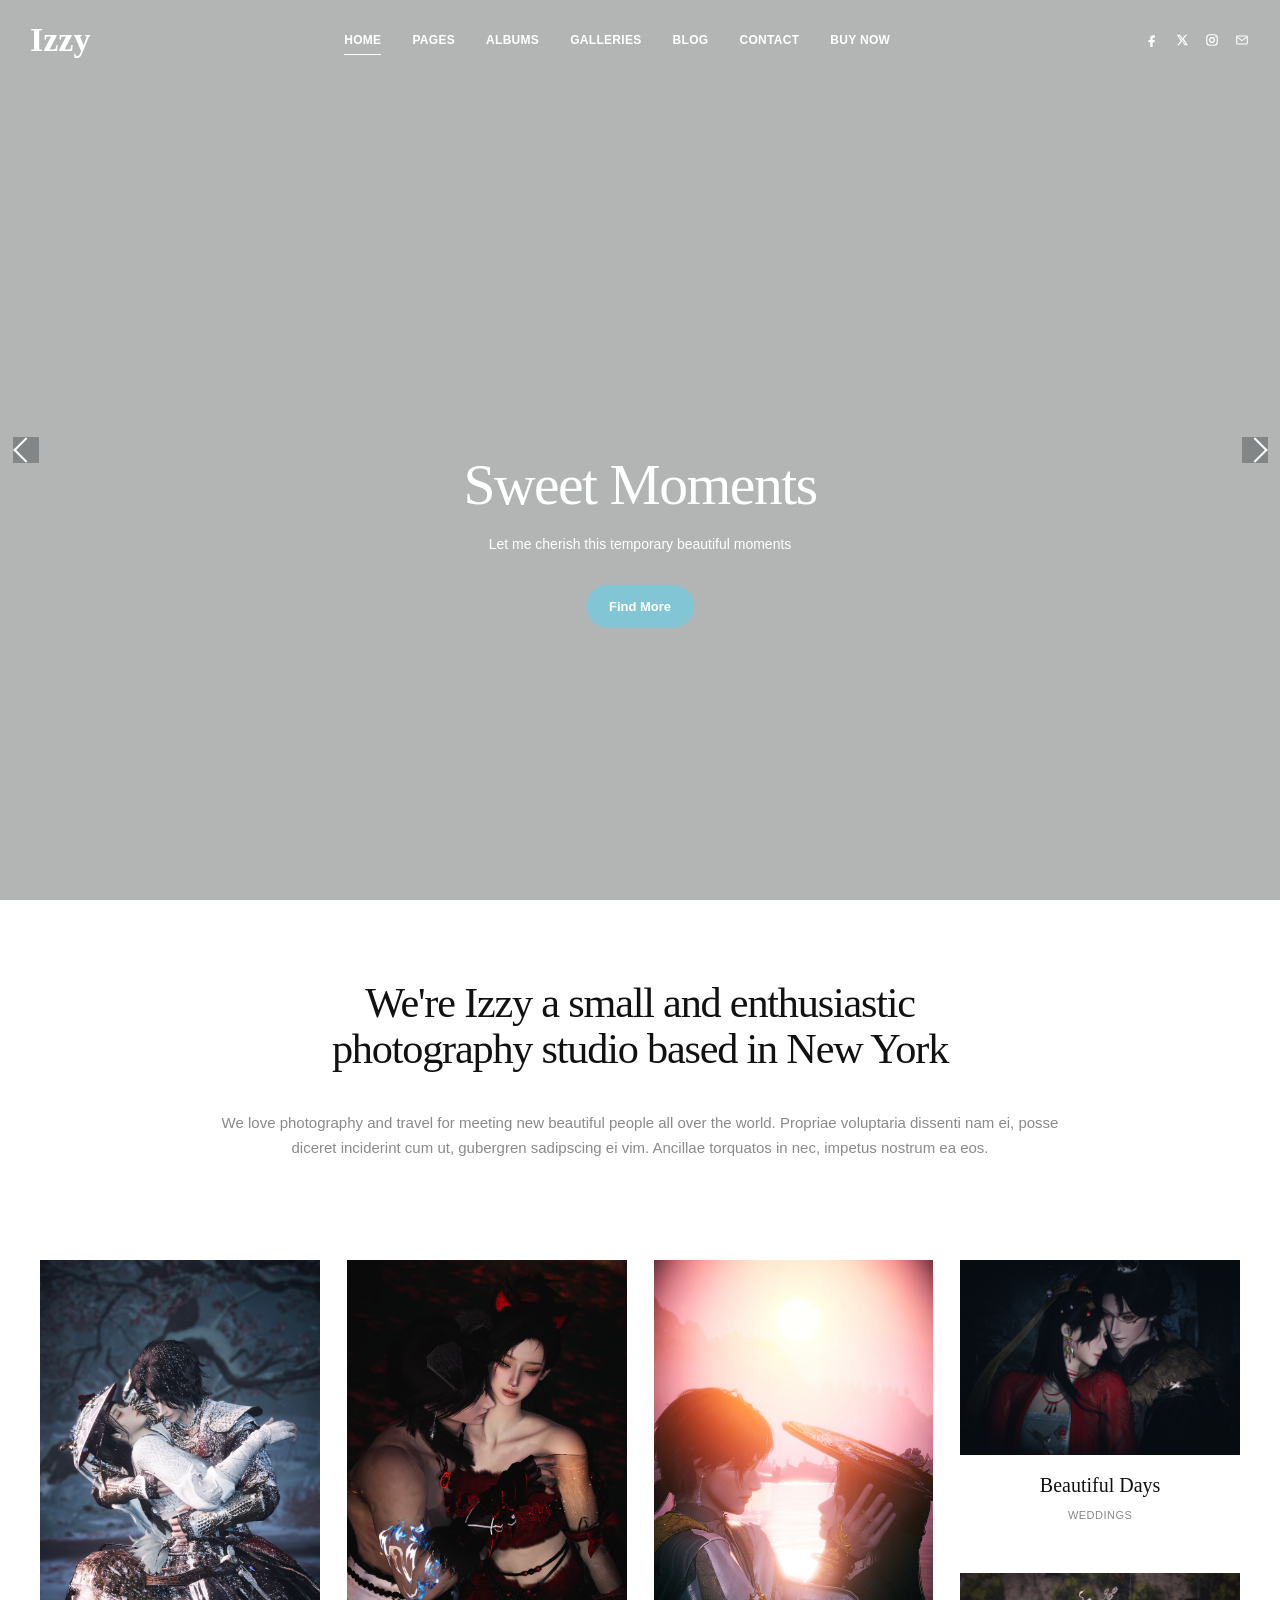
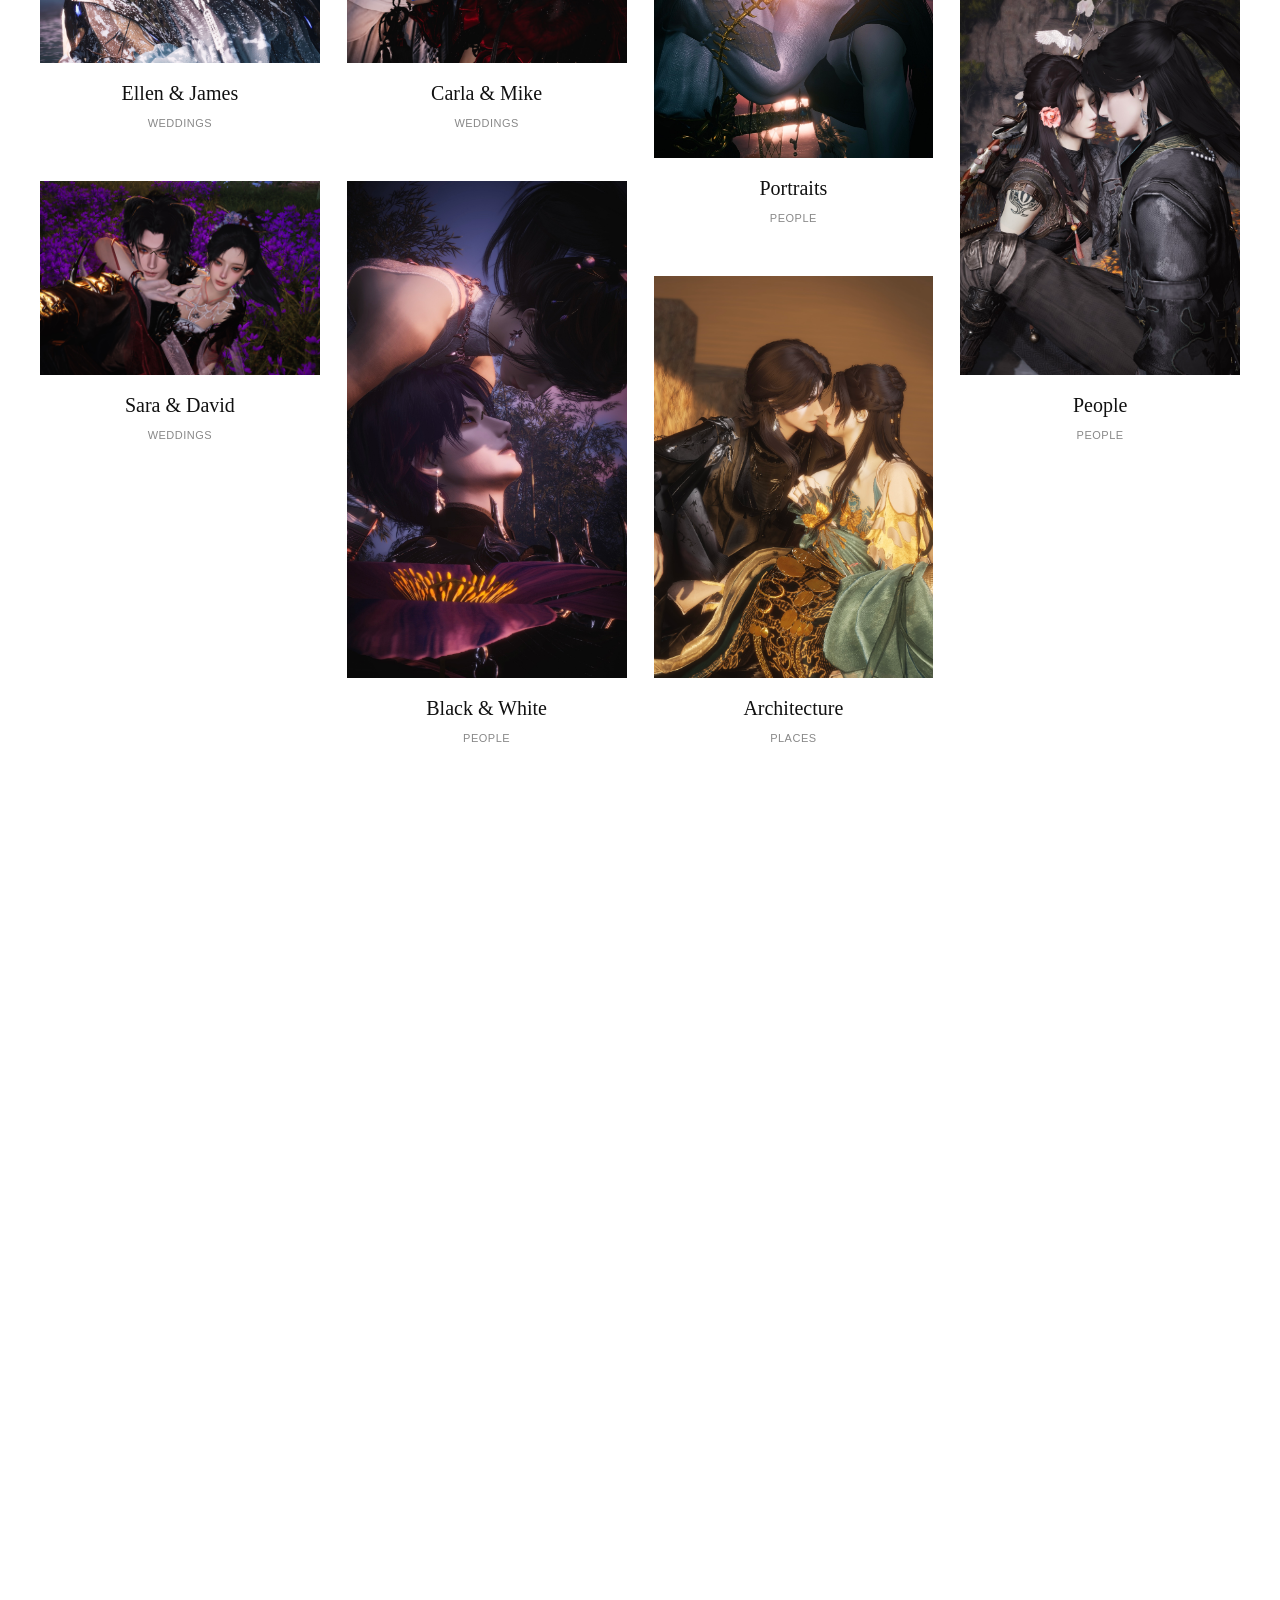
==== index.html @ 3d62634f "20260817_namamajikan tarik data from epp majikan history instead of epp majikan" ====
<!DOCTYPE html>
<html lang="en">
<head>
    <meta charset="UTF-8">

    <meta name="viewport" content="width=device-width, initial-scale=1.0">

    <title>Izzy Photography</title>

    <link rel="stylesheet" href="assets/css/style.css">
</head>

<body>

    <!-- =========================================
         HEADER
    ========================================== -->

    <header class="header" id="site-header">

        <div class="header-inner">

            <!-- Logo -->
            <a href="#" class="logo">
                Izzy
            </a>


            <!-- Mobile menu -->
            <input
                type="checkbox"
                id="menu-toggle"
                class="menu-toggle"
            >

            <label
                for="menu-toggle"
                class="menu-button"
                aria-label="Open menu"
            >
                <span></span>
                <span></span>
                <span></span>
            </label>


            <!-- Navigation -->
            <nav class="navigation">

                <a href="#" class="active">Home</a>
                <a href="#about">Pages</a>
                <a href="#albums">Albums</a>
                <a href="#galleries">Galleries</a>
                <a href="#blog">Blog</a>
                <a href="#contact">Contact</a>
                <a href="#">Buy Now</a>

            </nav>


            <!-- Social icons -->
            <div class="social-links">

                <a href="#" aria-label="Facebook">
                    <svg viewBox="0 0 24 24">
                        <path d="M14 8h3V4h-3c-3.3 0-5 1.7-5 5v3H6v4h3v8h4v-8h3.3l.7-4H13V9c0-.7.3-1 1-1z"/>
                    </svg>
                </a>

                <a href="#" aria-label="X">
                    <svg viewBox="0 0 24 24">
                        <path d="M18.2 3H21l-6.1 7 7.2 11h-5.6l-4.4-6.7L6.3 21H3.5l6.5-7.4L3 3h5.7l4 6.1L18.2 3zm-1 16h1.5L7.1 4.9H5.5L17.2 19z"/>
                    </svg>
                </a>

                <a href="#" aria-label="Instagram">
                    <svg viewBox="0 0 24 24">
                        <rect
                            x="3"
                            y="3"
                            width="18"
                            height="18"
                            rx="5"
                            fill="none"
                            stroke="currentColor"
                            stroke-width="2"
                        />
                        <circle
                            cx="12"
                            cy="12"
                            r="4"
                            fill="none"
                            stroke="currentColor"
                            stroke-width="2"
                        />
                        <circle
                            cx="17.5"
                            cy="6.5"
                            r="1"
                            fill="currentColor"
                        />
                    </svg>
                </a>

                <a href="#" aria-label="Email">
                    <svg viewBox="0 0 24 24">
                        <rect
                            x="3"
                            y="5"
                            width="18"
                            height="14"
                            rx="1"
                            fill="none"
                            stroke="currentColor"
                            stroke-width="1.8"
                        />
                        <path
                            d="M4 7l8 6 8-6"
                            fill="none"
                            stroke="currentColor"
                            stroke-width="1.8"
                        />
                    </svg>
                </a>

            </div>

        </div>

    </header>


    <!-- =========================================
         HERO
    ========================================== -->
<div class="site-background"></div>
    <main>

        <section class="hero">

            <div class="hero-overlay"></div>


            <!-- Hero content -->
            <div class="hero-content">

                <h1>Sweet Moments</h1>

                <p>
                    Let me cherish this temporary beautiful moments
                </p>

                <a href="#about" class="hero-button">
                    Find More
                </a>

            </div>


            <!-- Slider arrows -->
            <a
                href="#"
                class="slider-arrow slider-prev"
                aria-label="Previous slide"
            >
                <span></span>
            </a>

            <a
                href="#"
                class="slider-arrow slider-next"
                aria-label="Next slide"
            >
                <span></span>
            </a>

        </section>


        <!-- =========================================
             SECOND SECTION
        ========================================== -->

        <section class="about-section" id="about">

            <div class="about-intro">

                <h2>
                    We're Izzy a small and enthusiastic
                    <br class="desktop-break">
                    photography studio based in New York
                </h2>

                <p>
                    We love photography and travel for meeting new beautiful
                    people all over the world. Propriae voluptaria dissenti
                    nam ei, posse diceret inciderint cum ut, gubergren
                    sadipscing ei vim. Ancillae torquatos in nec, impetus
                    nostrum ea eos.
                </p>

            </div>


            <!-- =====================================
                 PHOTO GRID
            ====================================== -->

            <div class="photo-grid" id="albums">


                <!-- ITEM 1 -->

                <article class="photo-item">

                    <a href="#">
                        <img
                            src="assets/image/main7.JPG"
                            alt="Ellen and James wedding"
                        >
                    </a>

                    <h3>Ellen &amp; James</h3>

                    <span>WEDDINGS</span>

                </article>


                <!-- ITEM 2 -->

                <article class="photo-item photo-tall">

                    <a href="#">
                        <img
                            src="assets/image/main8.JPG"
                            alt="Sara and David wedding"
                        >
                    </a>

                    <h3>Sara &amp; David</h3>

                    <span>WEDDINGS</span>

                </article>


                <!-- ITEM 3 -->

                <article class="photo-item">

                    <a href="#">
                        <img
                            src= "assets/image/main4.PNG"
                            alt="Carla and Mike wedding"
                        >
                    </a>

                    <h3>Carla &amp; Mike</h3>

                    <span>WEDDINGS</span>

                </article>


                <!-- ITEM 4 -->

                <article class="photo-item">

                    <a href="#">
                        <img
                            src="assets/image/main1.PNG"
                            alt="Black and white portrait"
                        >
                    </a>

                    <h3>Black &amp; White</h3>

                    <span>PEOPLE</span>

                </article>


                <!-- ITEM 5 -->

                <article class="photo-item">

                    <a href="#">
                        <img
                            src="assets/image/main2.PNG"
                            alt="Portrait photography"
                        >
                    </a>

                    <h3>Portraits</h3>

                    <span>PEOPLE</span>

                </article>


                <!-- ITEM 6 -->

                <article class="photo-item photo-tall">

                    <a href="#">
                        <img
                            src="assets/image/main3.PNG"
                            alt="Architecture photography"
                        >
                    </a>

                    <h3>Architecture</h3>

                    <span>PLACES</span>

                </article>


                <!-- ITEM 7 -->

                <article class="photo-item">

                    <a href="#">
                        <img
                            src="assets/image/main6.JPG"
                            alt="Wedding photography"
                        >
                    </a>

                    <h3>Beautiful Days</h3>

                    <span>WEDDINGS</span>

                </article>


                <!-- ITEM 8 -->

                <article class="photo-item">

                    <a href="#">
                        <img
                            src="assets/image/main5.PNG"
                            alt="Portrait photography"
                        >
                    </a>

                    <h3>People</h3>

                    <span>PEOPLE</span>

                </article>

            </div>

        </section>

        <!-- =====================================================
     QUOTE / PARALLAX SECTION
===================================================== -->

<section class="quote-section">

    <div class="quote-content">

        <blockquote>
            "The creativity and talent of the Gleam team was amazing.
            Pro in hinc exerci gloriatur, ius ut agam consectetuer,
            quo te euismod corrumpit."
        </blockquote>

        <p class="quote-author">
            ANNA JONES - BRIDE
        </p>

    </div>

</section>

        <!-- Additional sections can be added later -->

        <section id="galleries" class="dummy-section">
        </section>

        <section id="blog" class="dummy-section">
        </section>

        <section id="contact" class="dummy-section">
        </section>

    </main>


    <!-- =========================================
         JAVASCRIPT
    ========================================== -->

    <script>

        const header = document.getElementById("site-header");

        function updateHeader() {

            if (window.scrollY > 80) {
                header.classList.add("scrolled");
            } else {
                header.classList.remove("scrolled");
            }

        }

        window.addEventListener("scroll", updateHeader);

        updateHeader();

    </script>

</body>
</html>
---- assets/css/style.css ----
/* =========================================================
   RESET
========================================================= */

* {
    margin: 0;
    padding: 0;
    box-sizing: border-box;
}

html {
    scroll-behavior: smooth;
}

body {
    width: 100%;
    min-height: 100%;
    overflow-x: hidden;

    background: #ffffff;
    color: #111111;

    font-family: Arial, Helvetica, sans-serif;
}

img {
    display: block;
    width: 100%;
    max-width: 100%;
}

a {
    color: inherit;
    text-decoration: none;
}


/* =========================================================
   HEADER
========================================================= */

.header {
    position: fixed;

    top: 0;
    left: 0;

    width: 100%;
    height: 80px;

    z-index: 1000;

    background: transparent;
    color: #ffffff;

    transition:
        background-color 0.35s ease,
        color 0.35s ease,
        box-shadow 0.35s ease;
}


/* Header after scrolling */

.header.scrolled {
    background: #ffffff;
    color: #111111;

    box-shadow:
        0 2px 15px rgba(0, 0, 0, 0.06);
}


/* =========================================================
   HEADER INNER
========================================================= */

.header-inner {
    width: min(1220px, calc(100% - 60px));

    height: 100%;

    margin: 0 auto;

    display: flex;
    align-items: center;
}


/* =========================================================
   LOGO
========================================================= */

.logo {
    flex-shrink: 0;

    font-family:
        Georgia,
        "Times New Roman",
        serif;

    font-size: 34px;
    font-weight: 700;

    line-height: 1;

    transition: color 0.35s ease;
}


/* =========================================================
   NAVIGATION
========================================================= */

.navigation {
    display: flex;
    align-items: center;
    justify-content: center;

    gap: 31px;

    margin-left: auto;
    margin-right: auto;
}

.navigation a {
    position: relative;

    font-size: 12px;
    font-weight: 700;

    text-transform: uppercase;
    letter-spacing: 0.3px;

    white-space: nowrap;

    transition:
        color 0.35s ease,
        opacity 0.25s ease;
}

.navigation a:hover {
    opacity: 0.55;
}


/* Active navigation item */

.navigation a.active::after {
    content: "";

    position: absolute;

    left: 0;
    right: 0;

    bottom: -8px;

    height: 1px;

    background: currentColor;
}


/* =========================================================
   SOCIAL ICONS
========================================================= */

.social-links {
    display: flex;
    align-items: center;

    gap: 14px;

    flex-shrink: 0;
}

.social-links a {
    width: 16px;
    height: 16px;

    display: flex;
    align-items: center;
    justify-content: center;

    transition:
        color 0.35s ease,
        opacity 0.25s ease,
        transform 0.25s ease;
}

.social-links a:hover {
    opacity: 0.55;

    transform:
        translateY(-1px);
}

.social-links svg {
    display: block;

    width: 14px;
    height: 14px;

    fill: currentColor;
}


/* =========================================================
   MOBILE MENU
========================================================= */

.menu-toggle {
    display: none;
}

.menu-button {
    display: none;
}


/* =========================================================
   HERO
========================================================= */

.hero {
    position: relative;

    width: 100%;
    height: 100svh;

    min-height: 600px;

    overflow: hidden;

    background-image:
        url("../image/IMG_0554.PNG");

    background-size: cover;
    background-position: center center;
    background-repeat: no-repeat;

    color: #ffffff;
}


/* =========================================================
   HERO OVERLAY
========================================================= */

.hero-overlay {
    position: absolute;

    inset: 0;

    background:
        rgba(20, 25, 25, 0.32);

    z-index: 1;
}


/* =========================================================
   HERO CONTENT
========================================================= */

.hero-content {
    position: absolute;

    z-index: 5;

    top: 60%;
    left: 50%;

    width: min(900px, calc(100% - 40px));

    transform:
        translate(-50%, -50%);

    text-align: center;
}

.hero-content h1 {
    margin-bottom: 17px;

    font-family:
        Georgia,
        "Times New Roman",
        serif;

    font-size:
        clamp(48px, 4.5vw, 64px);

    font-weight: 400;

    line-height: 1.1;

    letter-spacing: -1.5px;
}

.hero-content p {
    margin-bottom: 29px;

    font-size: 14px;
    line-height: 1.6;
}

.hero-button {
    display: inline-flex;

    align-items: center;
    justify-content: center;

    min-width: 108px;
    height: 43px;

    padding: 0 22px;

    border-radius: 24px;

    background: #82c5d5;
    color: #ffffff;

    font-size: 13px;
    font-weight: 700;

    transition:
        background 0.25s ease,
        transform 0.25s ease;
}

.hero-button:hover {
    background: #70b8ca;

    transform:
        translateY(-2px);
}


/* =========================================================
   SLIDER ARROWS
========================================================= */

.slider-arrow {
    position: absolute;

    z-index: 5;

    top: 50%;

    width: 45px;
    height: 70px;

    transform:
        translateY(-50%);

    display: flex;

    align-items: center;
    justify-content: center;

    opacity: 0.95;

    transition:
        opacity 0.25s ease;
}

.slider-arrow:hover {
    opacity: 0.6;
}

.slider-arrow span {
    display: block;

    width: 18px;
    height: 18px;

    border-top: 2px solid #ffffff;
    border-left: 2px solid #ffffff;
}

.slider-prev {
    left: 3px;
}

.slider-prev span {
    transform:
        rotate(-45deg);
}

.slider-next {
    right: 3px;
}

.slider-next span {
    transform:
        rotate(135deg);
}


/* =========================================================
   SECOND SECTION
========================================================= */

.about-section {
    position: relative;

    width: 100%;

    padding:
        80px
        0
        120px;

    background: #ffffff;
}


/* =========================================================
   INTRODUCTION
========================================================= */

.about-intro {
    width: min(1000px, calc(100% - 40px));

    margin: 0 auto;

    text-align: center;
}


/* Large heading */

.about-intro h2 {
    margin-bottom: 38px;

    font-family:
        Georgia,
        "Times New Roman",
        serif;

    font-size:
        clamp(38px, 3.3vw, 50px);

    font-weight: 400;

    line-height: 1.1;

    letter-spacing: -1.2px;

    color: #111111;
}


/* Description */

.about-intro p {
    max-width: 850px;

    margin: 0 auto;

    font-size: 15px;

    line-height: 1.65;

    color: #8a8a8a;
}


/* =========================================================
   MASONRY PHOTO GRID
========================================================= */

/*
   IMPORTANT:

   We use CSS columns instead of CSS Grid.

   This allows each image to have its own height and
   prevents the large empty spaces created by normal grid rows.
*/

.photo-grid {
    width: min(1200px, calc(100% - 40px));

    margin: 100px auto 0;

    column-count: 4;
    column-gap: 27px;
}


/* =========================================================
   PHOTO ITEM
========================================================= */

.photo-item {
    width: 100%;

    display: inline-block;

    margin:
        0 0 50px;

    text-align: center;

    /*
       Prevent an individual photo/item from being
       split between columns.
    */
    break-inside: avoid;
    page-break-inside: avoid;
}


/* =========================================================
   PHOTO IMAGE
========================================================= */

.photo-item a {
    display: block;

    overflow: hidden;

    margin-bottom: 18px;
}

.photo-item img {
    display: block;

    width: 100%;
    height: auto;

    transition:
        transform 0.5s ease;
}


/* Image hover effect */

.photo-item a:hover img {
    transform:
        scale(1.035);
}


/* =========================================================
   PHOTO TITLE
========================================================= */

.photo-item h3 {
    margin-bottom: 8px;

    font-family:
        Georgia,
        "Times New Roman",
        serif;

    font-size: 20px;
    font-weight: 400;

    line-height: 1.2;

    color: #111111;
}


/* =========================================================
   PHOTO CATEGORY
========================================================= */

.photo-item span {
    font-size: 11px;

    letter-spacing: 0.5px;

    color: #888888;
}


/* =========================================================
   REMOVE OLD GRID POSITIONING
========================================================= */

/*
   Do NOT add nth-child margins here.

   The CSS columns automatically arrange the images
   vertically and eliminate the large empty spaces.
*/


/* =========================================================
   OTHER SECTIONS
========================================================= */

.dummy-section {
    width: 100%;

    min-height: 500px;

    background: #ffffff;
}


/* =========================================================
   TABLET
========================================================= */

@media (max-width: 1000px) {

    /* -----------------------------------------
       HEADER
    ----------------------------------------- */

    .header-inner {
        width:
            calc(100% - 40px);
    }

    .navigation {
        gap: 18px;
    }

    .navigation a {
        font-size: 11px;
    }

    .logo {
        font-size: 30px;
    }


    /* -----------------------------------------
       MASONRY
    ----------------------------------------- */

    .photo-grid {
        column-count: 2;

        column-gap: 25px;

        width:
            calc(100% - 40px);
    }
}


/* =========================================================
   MOBILE
========================================================= */

@media (max-width: 760px) {

    /* -----------------------------------------
       HEADER
    ----------------------------------------- */

    .header {
        height: 70px;
    }

    .header-inner {
        width:
            calc(100% - 32px);

        justify-content:
            space-between;
    }


    /* -----------------------------------------
       LOGO
    ----------------------------------------- */

    .logo {
        font-size: 29px;
    }


    /* -----------------------------------------
       MOBILE NAVIGATION
    ----------------------------------------- */

    .navigation {
        position: absolute;

        top: 70px;

        left: 16px;
        right: 16px;

        margin: 0;

        padding: 25px;

        display: flex;

        flex-direction: column;

        align-items: center;

        gap: 22px;

        background:
            rgba(255, 255, 255, 0.97);

        color: #111111;

        border-radius: 3px;

        box-shadow:
            0 10px 30px
            rgba(0, 0, 0, 0.1);

        opacity: 0;

        visibility: hidden;

        transform:
            translateY(-10px);

        transition:
            opacity 0.25s ease,
            transform 0.25s ease,
            visibility 0.25s ease;
    }


    /* Dark mobile menu while at hero */

    .header:not(.scrolled) .navigation {
        background:
            rgba(25, 29, 29, 0.95);

        color: #ffffff;
    }


    .navigation a {
        font-size: 13px;
    }


    /* Show menu */

    .menu-toggle:checked ~ .navigation {
        opacity: 1;

        visibility: visible;

        transform:
            translateY(0);
    }


    /* -----------------------------------------
       HAMBURGER
    ----------------------------------------- */

    .menu-button {
        display: flex;

        width: 36px;
        height: 36px;

        flex-direction: column;

        justify-content: center;
        align-items: center;

        gap: 5px;

        cursor: pointer;
    }

    .menu-button span {
        display: block;

        width: 22px;
        height: 1.5px;

        background: currentColor;

        transition:
            transform 0.25s ease,
            opacity 0.25s ease;
    }


    /* Hamburger → X */

    .menu-toggle:checked +
    .menu-button
    span:nth-child(1) {

        transform:
            translateY(6.5px)
            rotate(45deg);
    }

    .menu-toggle:checked +
    .menu-button
    span:nth-child(2) {

        opacity: 0;
    }

    .menu-toggle:checked +
    .menu-button
    span:nth-child(3) {

        transform:
            translateY(-6.5px)
            rotate(-45deg);
    }


    /* -----------------------------------------
       SOCIAL ICONS
    ----------------------------------------- */

    .social-links {
        display: none;
    }


    /* -----------------------------------------
       HERO
    ----------------------------------------- */

    .hero {
        min-height: 100svh;

        background-position:
            54% center;
    }

    .hero-content {
        width:
            calc(100% - 45px);
    }

    .hero-content h1 {
        font-size:
            clamp(40px, 11vw, 54px);

        letter-spacing: -1px;
    }

    .hero-content p {
        max-width: 330px;

        margin:
            0 auto 25px;

        font-size: 13px;
    }


    /* -----------------------------------------
       SLIDER ARROWS
    ----------------------------------------- */

    .slider-arrow {
        width: 35px;
    }

    .slider-arrow span {
        width: 14px;
        height: 14px;
    }


    /* -----------------------------------------
       SECOND SECTION
    ----------------------------------------- */

    .about-section {
        padding:
            70px
            0
            80px;
    }


    /* -----------------------------------------
       INTRO
    ----------------------------------------- */

    .about-intro {
        width:
            calc(100% - 35px);
    }

    .about-intro h2 {
        font-size:
            clamp(32px, 9vw, 44px);

        line-height: 1.12;

        letter-spacing: -0.7px;

        margin-bottom: 28px;
    }


    /*
       Allows the heading to naturally wrap on phones.
    */

    .desktop-break {
        display: none;
    }

    .about-intro p {
        font-size: 14px;

        line-height: 1.65;
    }


    /* -----------------------------------------
       MASONRY → ONE COLUMN
    ----------------------------------------- */

    .photo-grid {
        width:
            calc(100% - 35px);

        margin-top: 65px;

        column-count: 1;

        column-gap: 0;
    }


    .photo-item {
        margin-bottom: 55px;
    }


    .photo-item h3 {
        font-size: 21px;
    }

    .photo-item span {
        font-size: 10px;
    }
}


/* =========================================================
   SMALL PHONES
========================================================= */

@media (max-width: 400px) {

    /* -----------------------------------------
       SECOND SECTION
    ----------------------------------------- */

    .about-section {
        padding-top: 60px;
    }


    /* -----------------------------------------
       INTRO
    ----------------------------------------- */

    .about-intro h2 {
        font-size: 32px;
    }

    .about-intro p {
        font-size: 13px;
    }


    /* -----------------------------------------
       PHOTO GRID
    ----------------------------------------- */

    .photo-grid {
        width:
            calc(100% - 28px);
    }
}

/* =========================================================
   STATIC WEBSITE BACKGROUND
========================================================= */

.site-background {
    position: fixed;

    inset: 0;

    width: 100%;
    height: 100vh;

    z-index: -10;

    background-image:
        url("../image/quote2.PNG");

    background-size: cover;

    background-position: center center;

    background-repeat: no-repeat;
}

/* =========================================================
   QUOTE SECTION
========================================================= */

.quote-section {
    position: relative;

    width: 100%;

    min-height: 355px;

    display: flex;

    align-items: center;
    justify-content: center;

    /*
       IMPORTANT:
       No background here.
    */

    background: transparent;

    color: #ffffff;
}


/* =========================================================
   QUOTE CONTENT
========================================================= */

.quote-content {
    width: min(900px, calc(100% - 50px));

    margin: 0 auto;

    text-align: center;

    background: transparent;
}


/* =========================================================
   QUOTE
========================================================= */

.quote-content blockquote {
    margin: 0 auto 35px;

    font-family:
        Georgia,
        "Times New Roman",
        serif;

    font-size:
        clamp(24px, 2.2vw, 31px);

    font-style: italic;

    font-weight: 600;

    line-height: 1.45;

    color: #ffffff;
}


/* =========================================================
   AUTHOR
========================================================= */

.quote-author {
    margin: 0;

    font-size: 13px;

    font-weight: 700;

    letter-spacing: 0.2px;

    color: #ffffff;
}
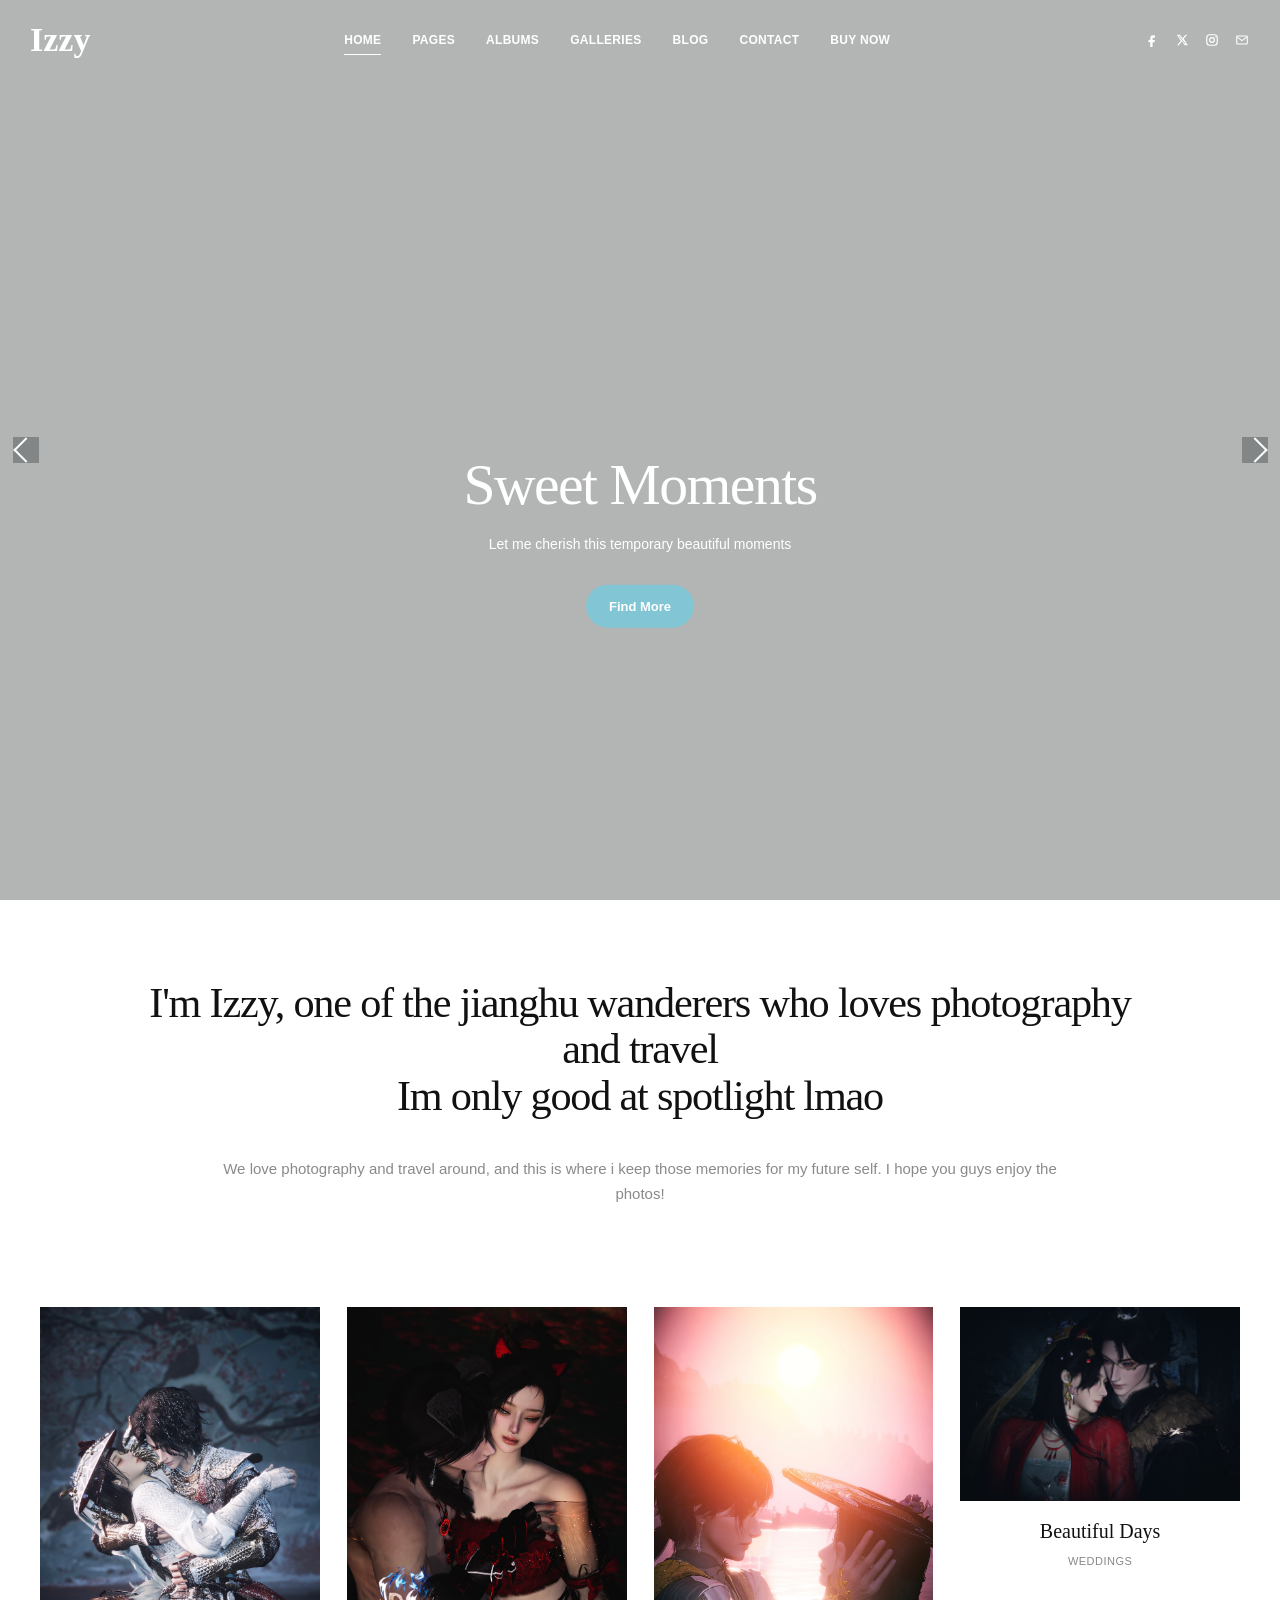
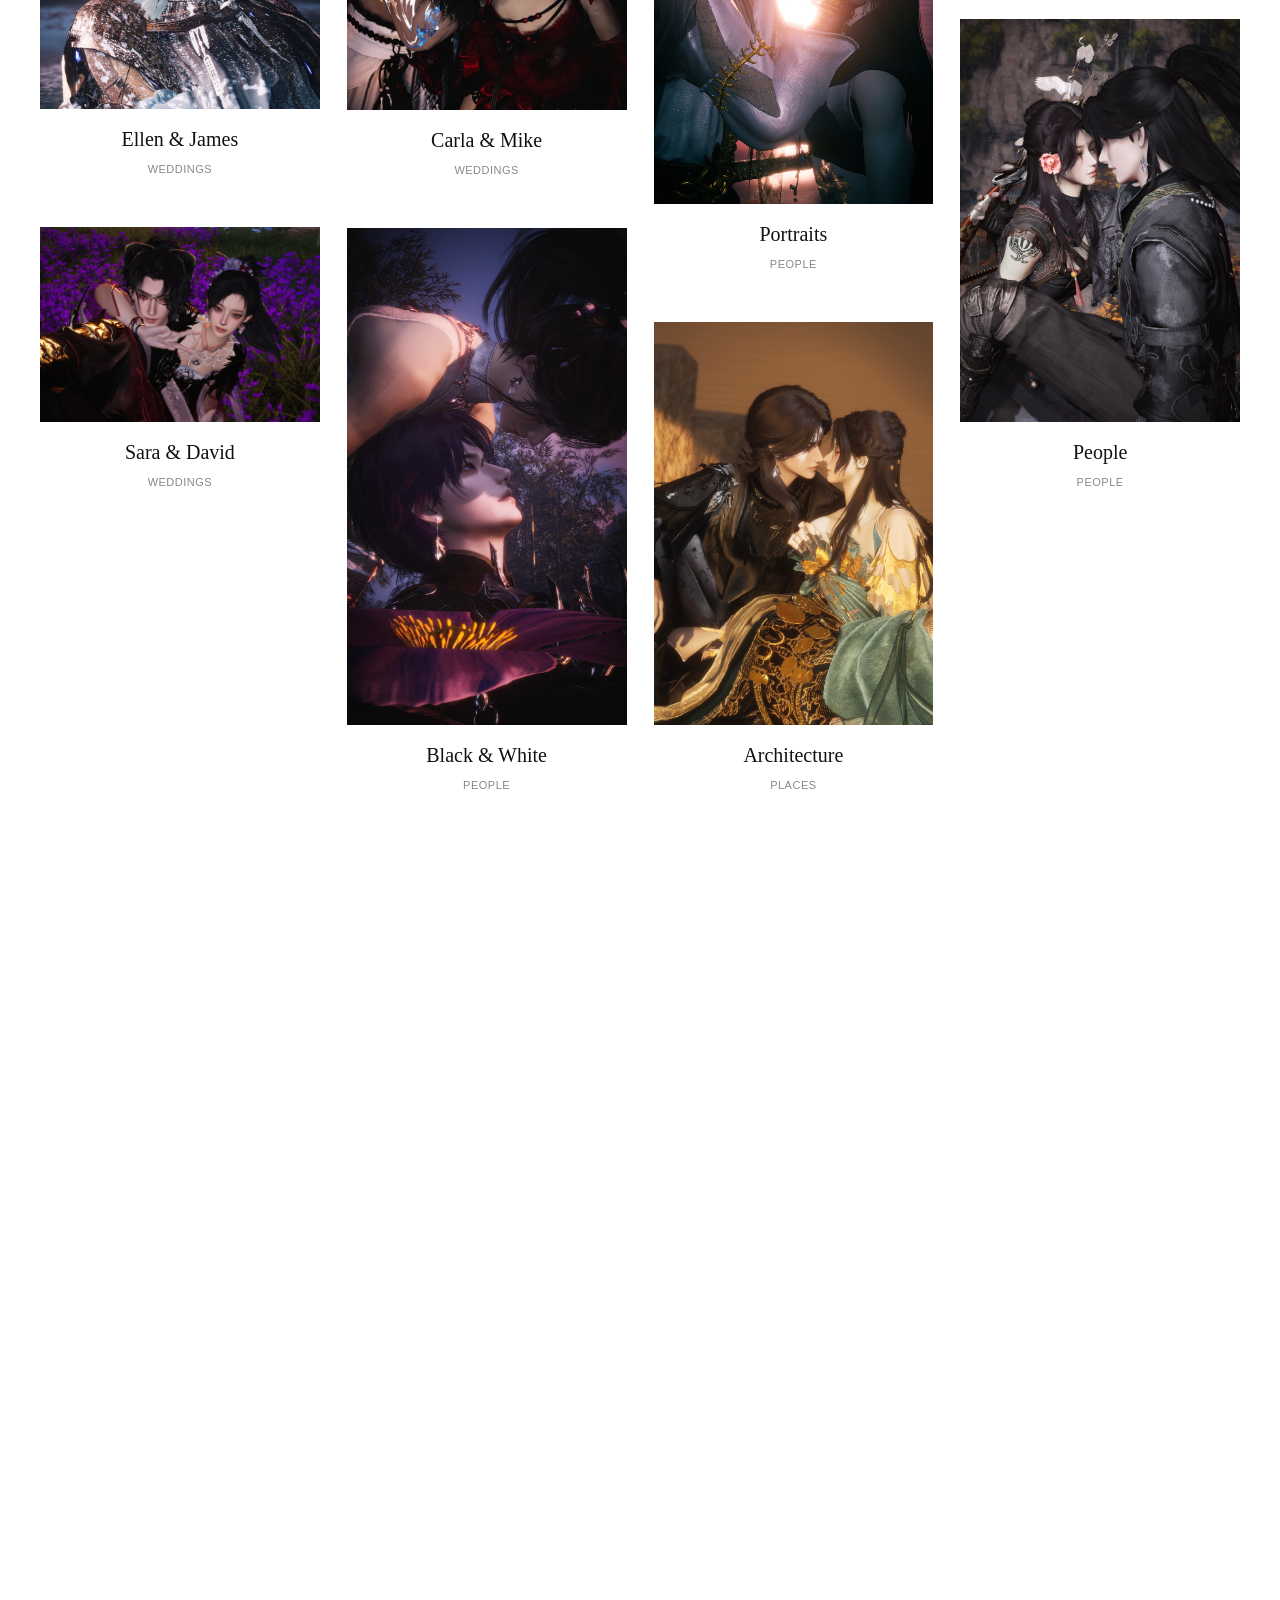
==== commit f5a0b3fd: "Update index.html" ====
--- a/index.html
+++ b/index.html
@@ -186,17 +186,15 @@
             <div class="about-intro">
 
                 <h2>
-                    We're Izzy a small and enthusiastic
+                    I'm Izzy, one of the jianghu wanderers who loves photography and travel
                     <br class="desktop-break">
-                    photography studio based in New York
+                    Im only good at spotlight lmao
                 </h2>
 
                 <p>
-                    We love photography and travel for meeting new beautiful
-                    people all over the world. Propriae voluptaria dissenti
-                    nam ei, posse diceret inciderint cum ut, gubergren
-                    sadipscing ei vim. Ancillae torquatos in nec, impetus
-                    nostrum ea eos.
+                    We love photography and travel around, and this is where i keep those
+                    memories for my future self. I hope you guys enjoy the photos!
+
                 </p>
 
             </div>
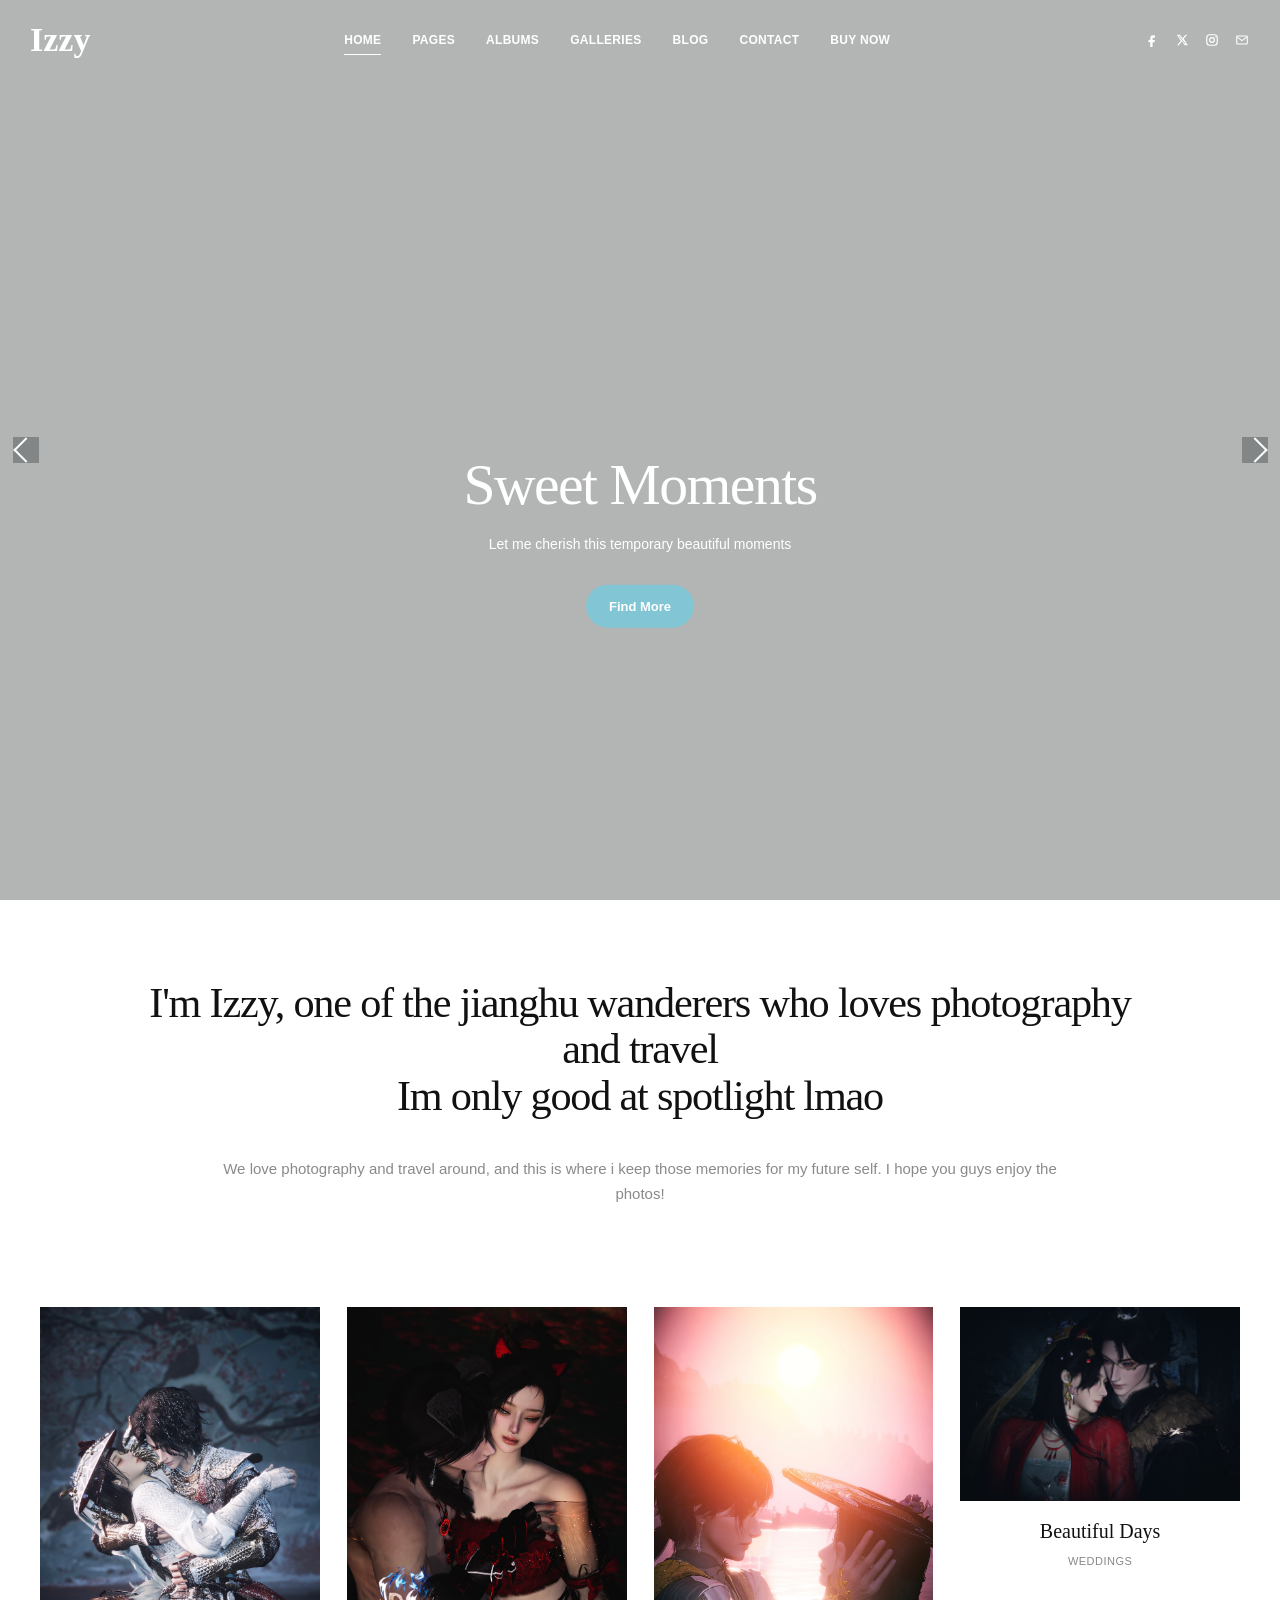
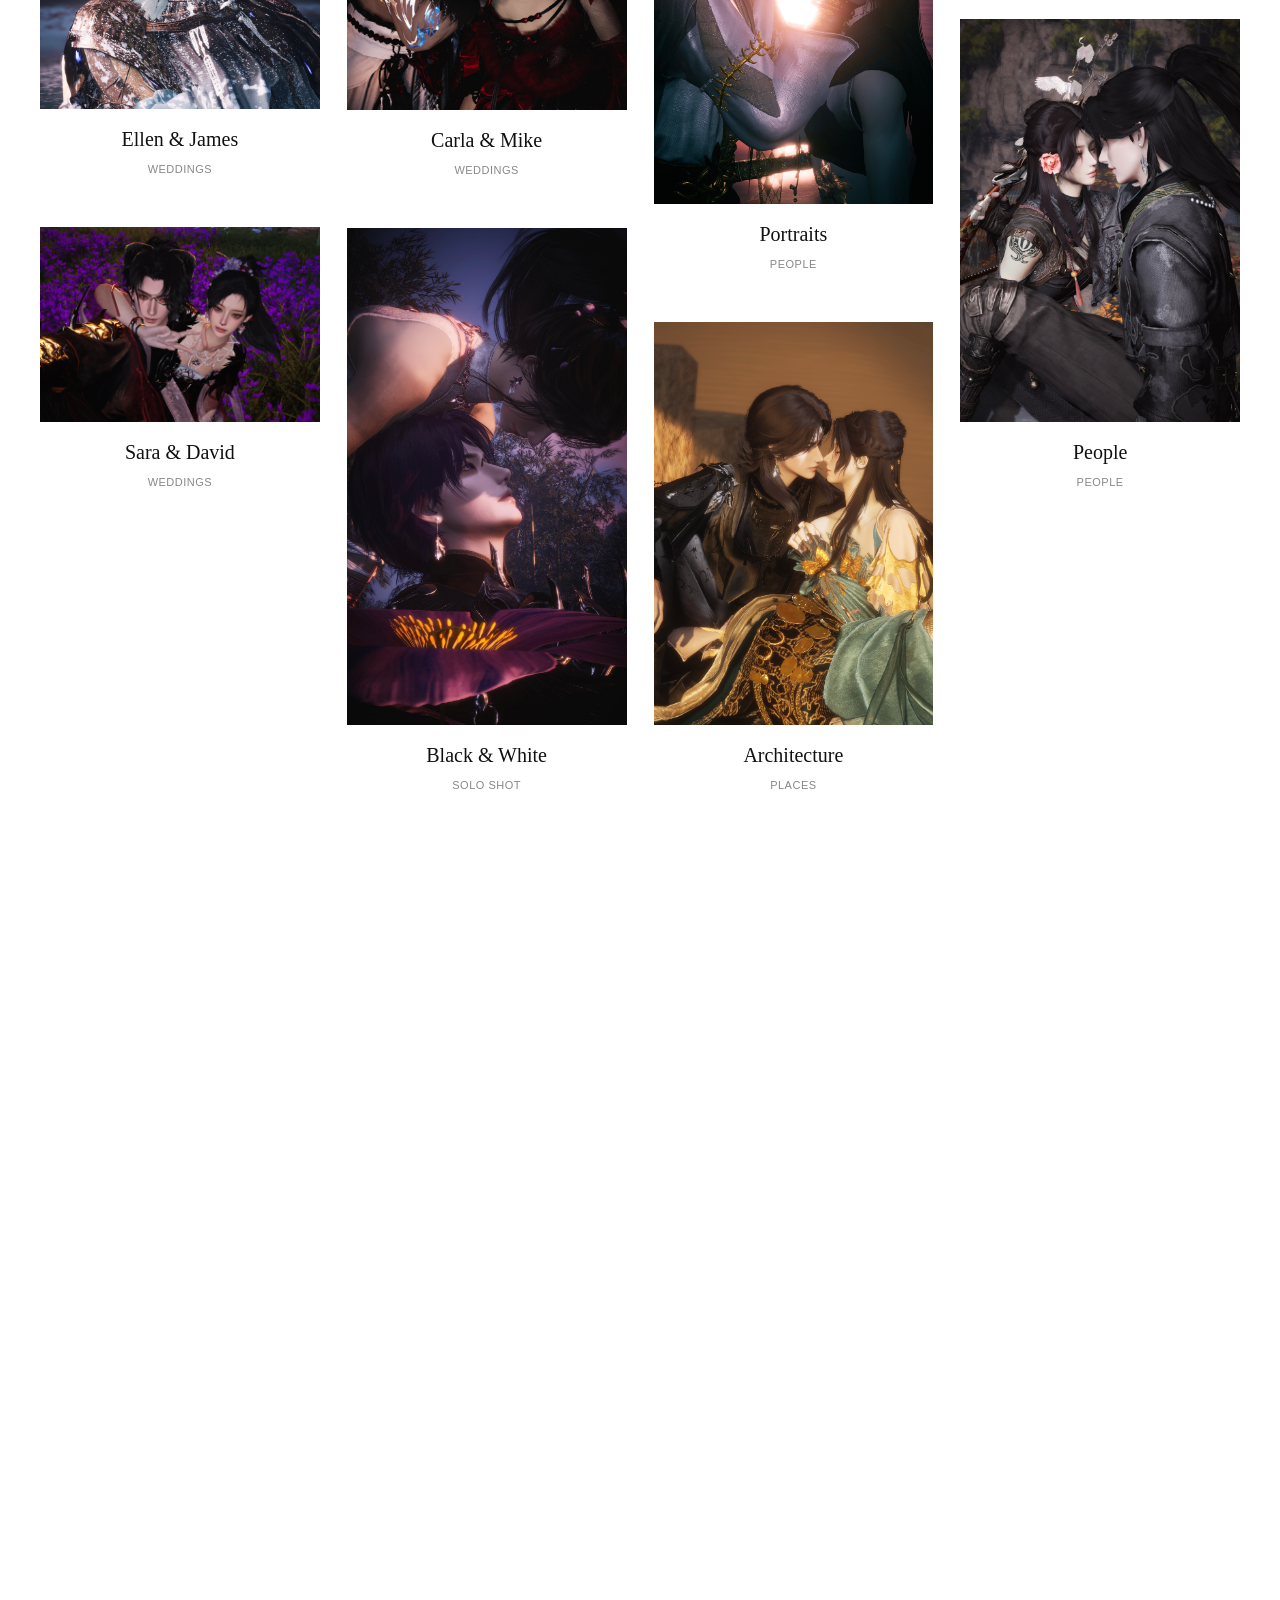
==== commit feb3c1de: "add solo section" ====
--- a/index.html
+++ b/index.html
@@ -265,7 +265,7 @@
 
                 <article class="photo-item">
 
-                    <a href="#">
+                    <a href="solo.html">
                         <img
                             src="assets/image/main1.PNG"
                             alt="Black and white portrait"
@@ -274,7 +274,7 @@
 
                     <h3>Black &amp; White</h3>
 
-                    <span>PEOPLE</span>
+                    <span>SOLO SHOT</span>
 
                 </article>
 
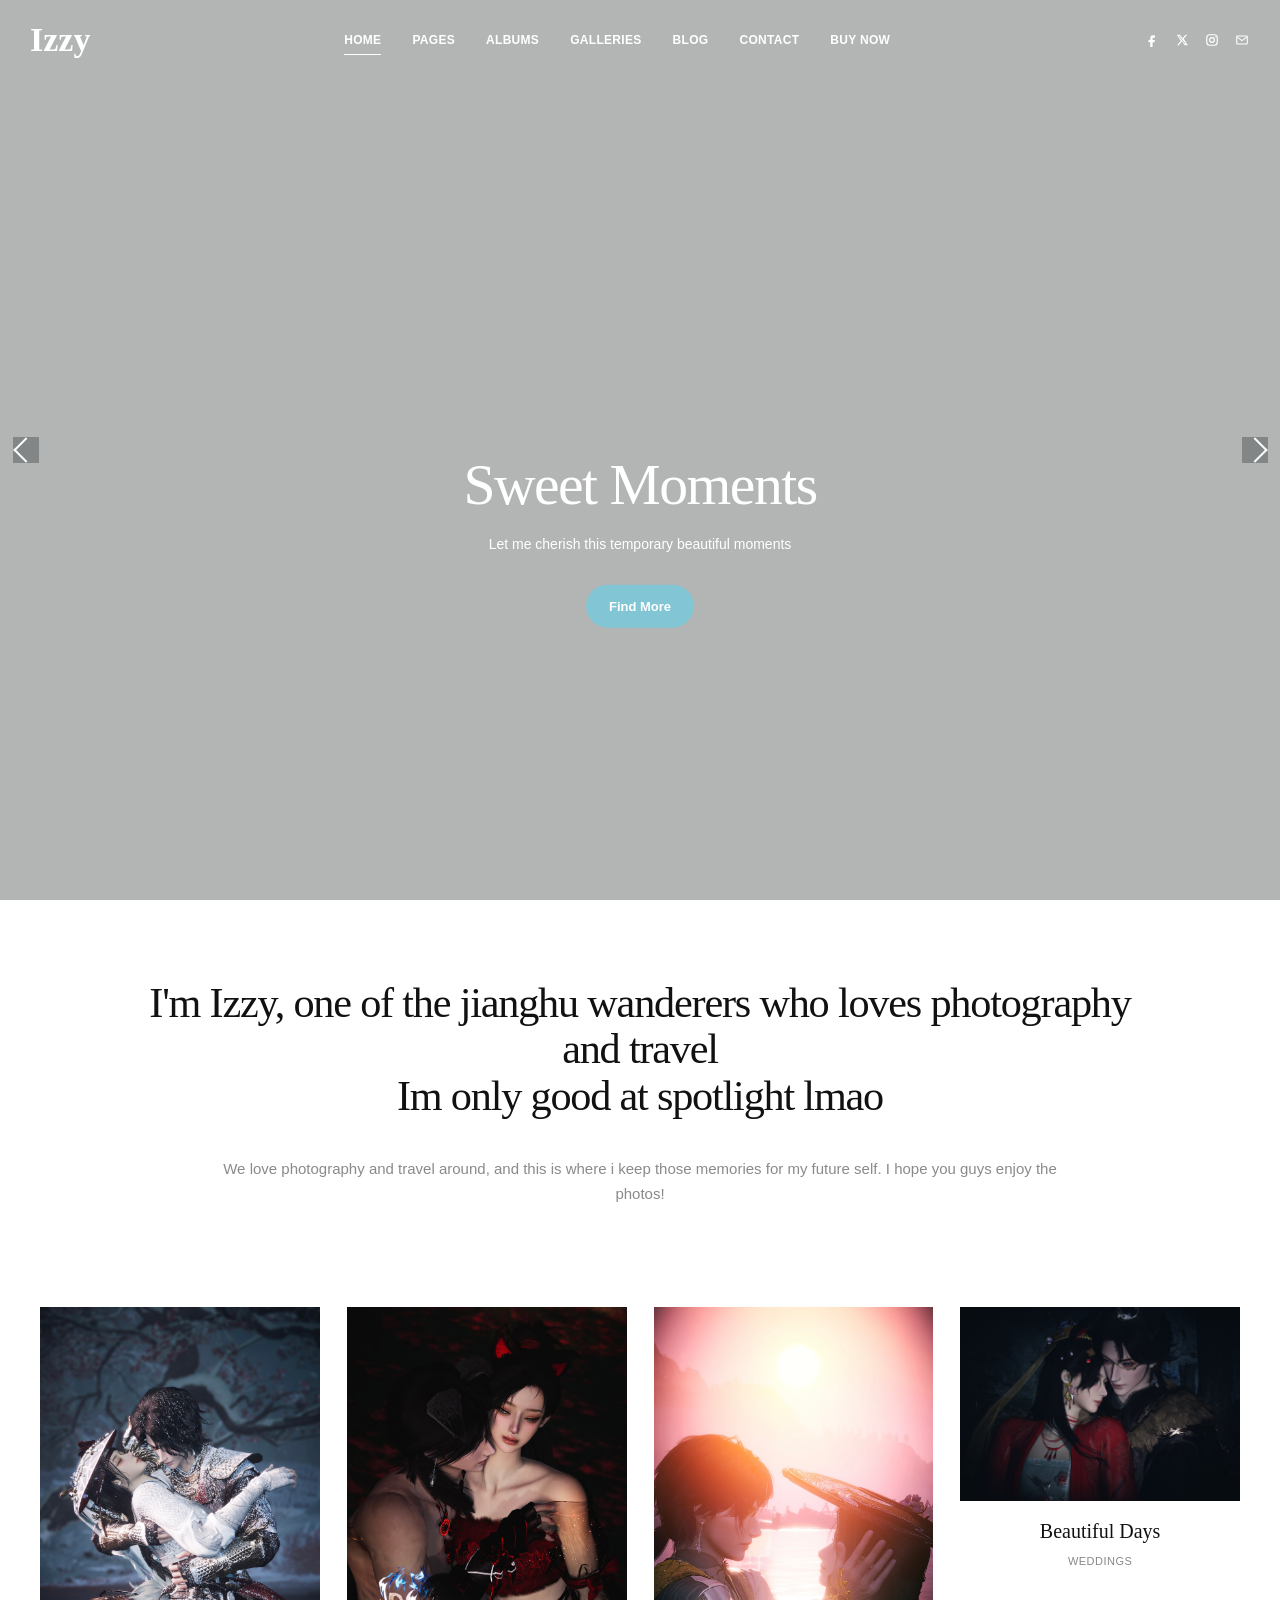
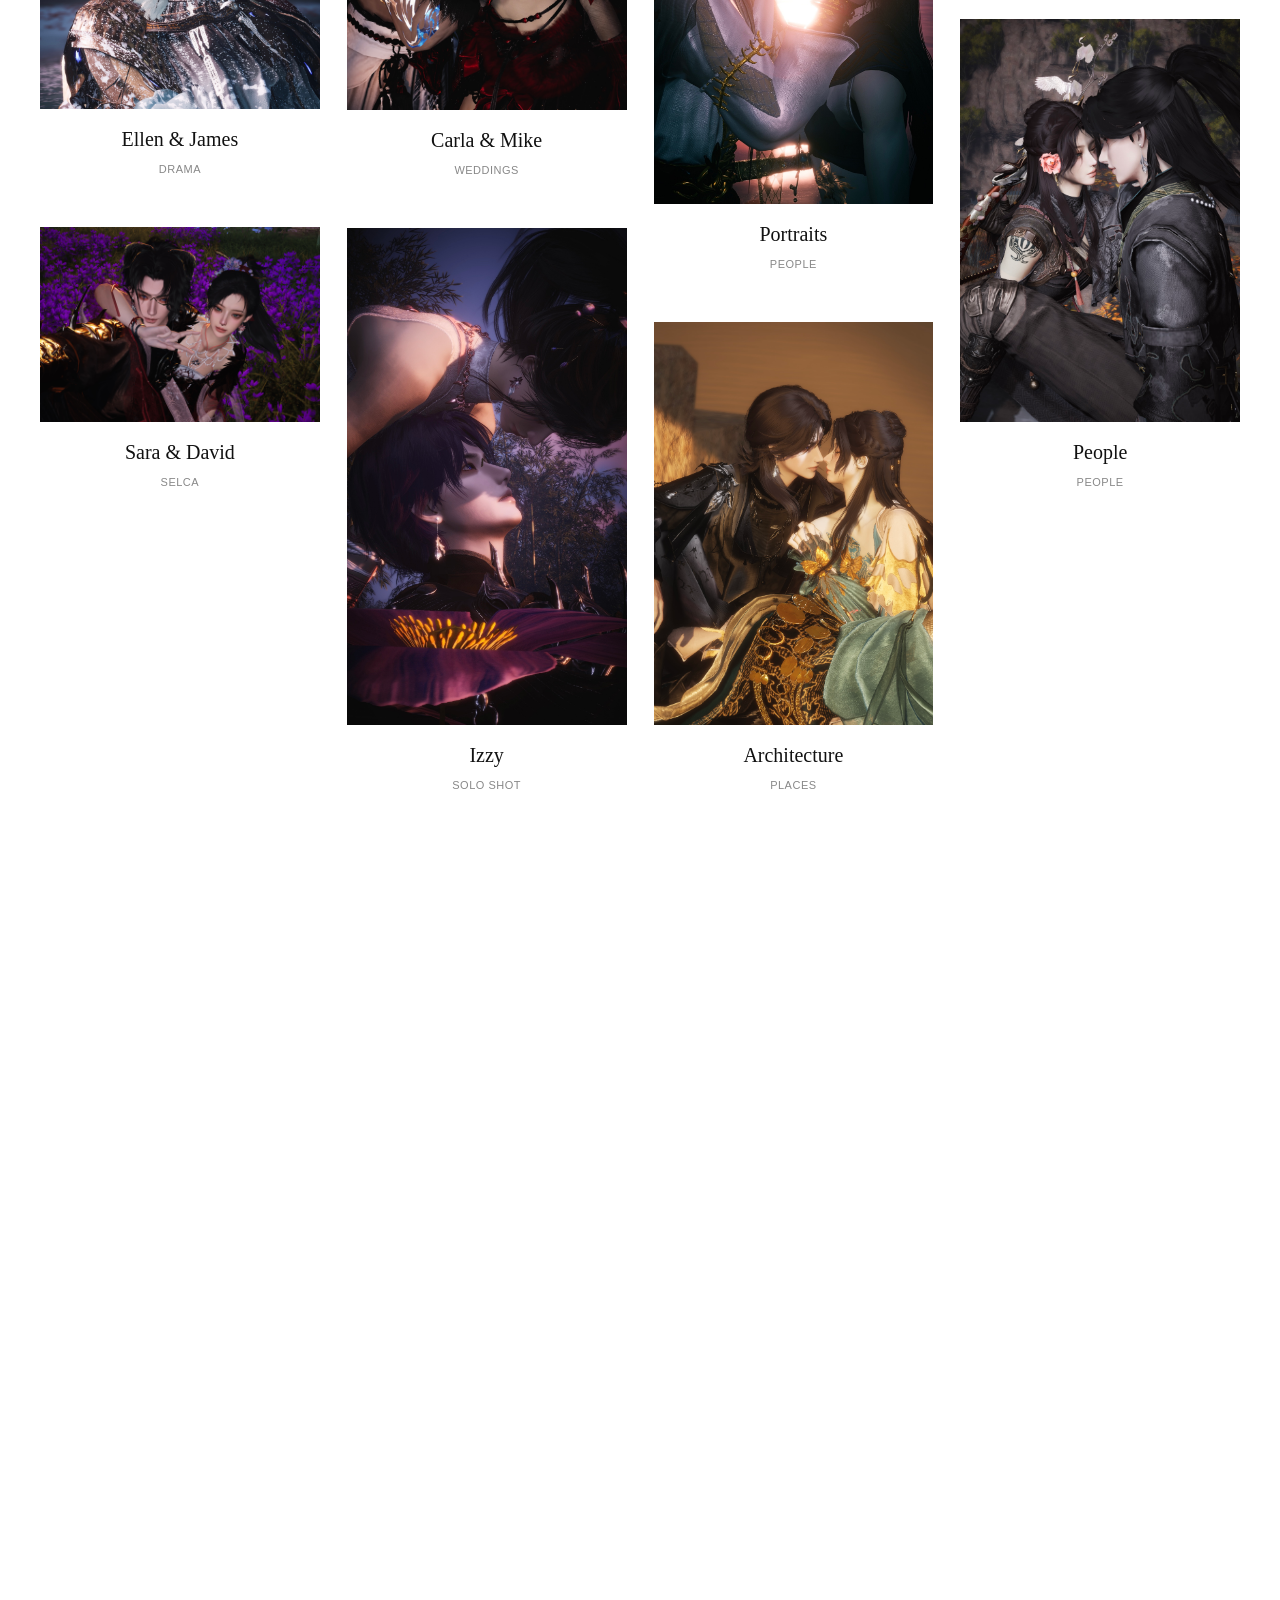
==== commit 7aad9779: "update copy code button" ====
--- a/index.html
+++ b/index.html
@@ -11,6 +11,36 @@
 </head>
 
 <body>
+<!-- 
+   <div id="page-loader">
+        <div class="loader-content">
+            <div class="loader-spinner"></div>
+            <p>Loading...</p>
+        </div>
+    </div> -->
+
+       <div id="page-loader">
+
+    <div class="loader-content">
+
+        <div class="loader-percentage" id="loaderPercentage">
+            0%
+        </div>
+
+        <div class="loader-progress">
+            <div
+                class="loader-progress-bar"
+                id="loaderProgressBar"
+            ></div>
+        </div>
+
+        <p id="loaderText">
+            Loading memories...
+        </p>
+
+    </div>
+
+</div>
 
     <!-- =========================================
          HEADER
@@ -220,7 +250,7 @@
 
                     <h3>Ellen &amp; James</h3>
 
-                    <span>WEDDINGS</span>
+                    <span>DRAMA</span>
 
                 </article>
 
@@ -238,7 +268,7 @@
 
                     <h3>Sara &amp; David</h3>
 
-                    <span>WEDDINGS</span>
+                    <span>SELCA</span>
 
                 </article>
 
@@ -272,7 +302,7 @@
                         >
                     </a>
 
-                    <h3>Black &amp; White</h3>
+                    <h3>Izzy</h3>
 
                     <span>SOLO SHOT</span>
 
@@ -394,7 +424,7 @@
          JAVASCRIPT
     ========================================== -->
 
-    <script>
+    <!-- <script>
 
         const header = document.getElementById("site-header");
 
@@ -412,7 +442,7 @@
 
         updateHeader();
 
-    </script>
-
+    </script> -->
+ <script src="index.js"></script>
 </body>
 </html>
--- a/assets/css/style.css
+++ b/assets/css/style.css
@@ -1094,4 +1094,153 @@
     letter-spacing: 0.2px;
 
     color: #ffffff;
+}
+
+
+#page-loader {
+    position: fixed;
+    inset: 0;
+    z-index: 99999;
+
+    display: flex;
+    justify-content: center;
+    align-items: center;
+
+    background: #111;
+
+    transition: opacity 0.6s ease, visibility 0.6s ease;
+}
+
+#page-loader.hidden {
+    opacity: 0;
+    visibility: hidden;
+    pointer-events: none;
+}
+
+.loader-content {
+    text-align: center;
+    color: white;
+}
+
+.loader-spinner {
+    width: 40px;
+    height: 40px;
+
+    margin: 0 auto 20px;
+
+    border: 3px solid rgba(255, 255, 255, 0.2);
+    border-top-color: white;
+
+    border-radius: 50%;
+
+    animation: spin 0.8s linear infinite;
+}
+
+.loader-content p {
+    margin: 0;
+    font-size: 14px;
+    letter-spacing: 3px;
+}
+
+@keyframes spin {
+    to {
+        transform: rotate(360deg);
+    }
+}
+
+/* =========================================
+   PAGE LOADER
+========================================= */
+
+#page-loader {
+    position: fixed;
+    inset: 0;
+    z-index: 99999;
+
+    display: flex;
+    align-items: center;
+    justify-content: center;
+
+    background: #111;
+
+    opacity: 1;
+    visibility: visible;
+
+    transition:
+        opacity 0.8s ease,
+        visibility 0.8s ease;
+}
+
+#page-loader.hidden {
+    opacity: 0;
+    visibility: hidden;
+    pointer-events: none;
+}
+
+
+/* =========================================
+   LOADER CONTENT
+========================================= */
+
+.loader-content {
+    width: 280px;
+    text-align: center;
+    color: white;
+}
+
+
+/* =========================================
+   PERCENTAGE
+========================================= */
+
+.loader-percentage {
+    margin-bottom: 20px;
+
+    font-family: sans-serif;
+    font-size: 48px;
+    font-weight: 300;
+
+    letter-spacing: 2px;
+}
+
+
+/* =========================================
+   PROGRESS BAR
+========================================= */
+
+.loader-progress {
+    width: 100%;
+    height: 2px;
+
+    margin-bottom: 18px;
+
+    background: rgba(255, 255, 255, 0.2);
+
+    overflow: hidden;
+}
+
+.loader-progress-bar {
+    width: 0%;
+    height: 100%;
+
+    background: #fff;
+
+    transition: width 0.3s ease;
+}
+
+
+/* =========================================
+   LOADER TEXT
+========================================= */
+
+.loader-content p {
+    margin: 0;
+
+    font-family: sans-serif;
+    font-size: 11px;
+
+    letter-spacing: 3px;
+    text-transform: uppercase;
+
+    opacity: 0.7;
 }
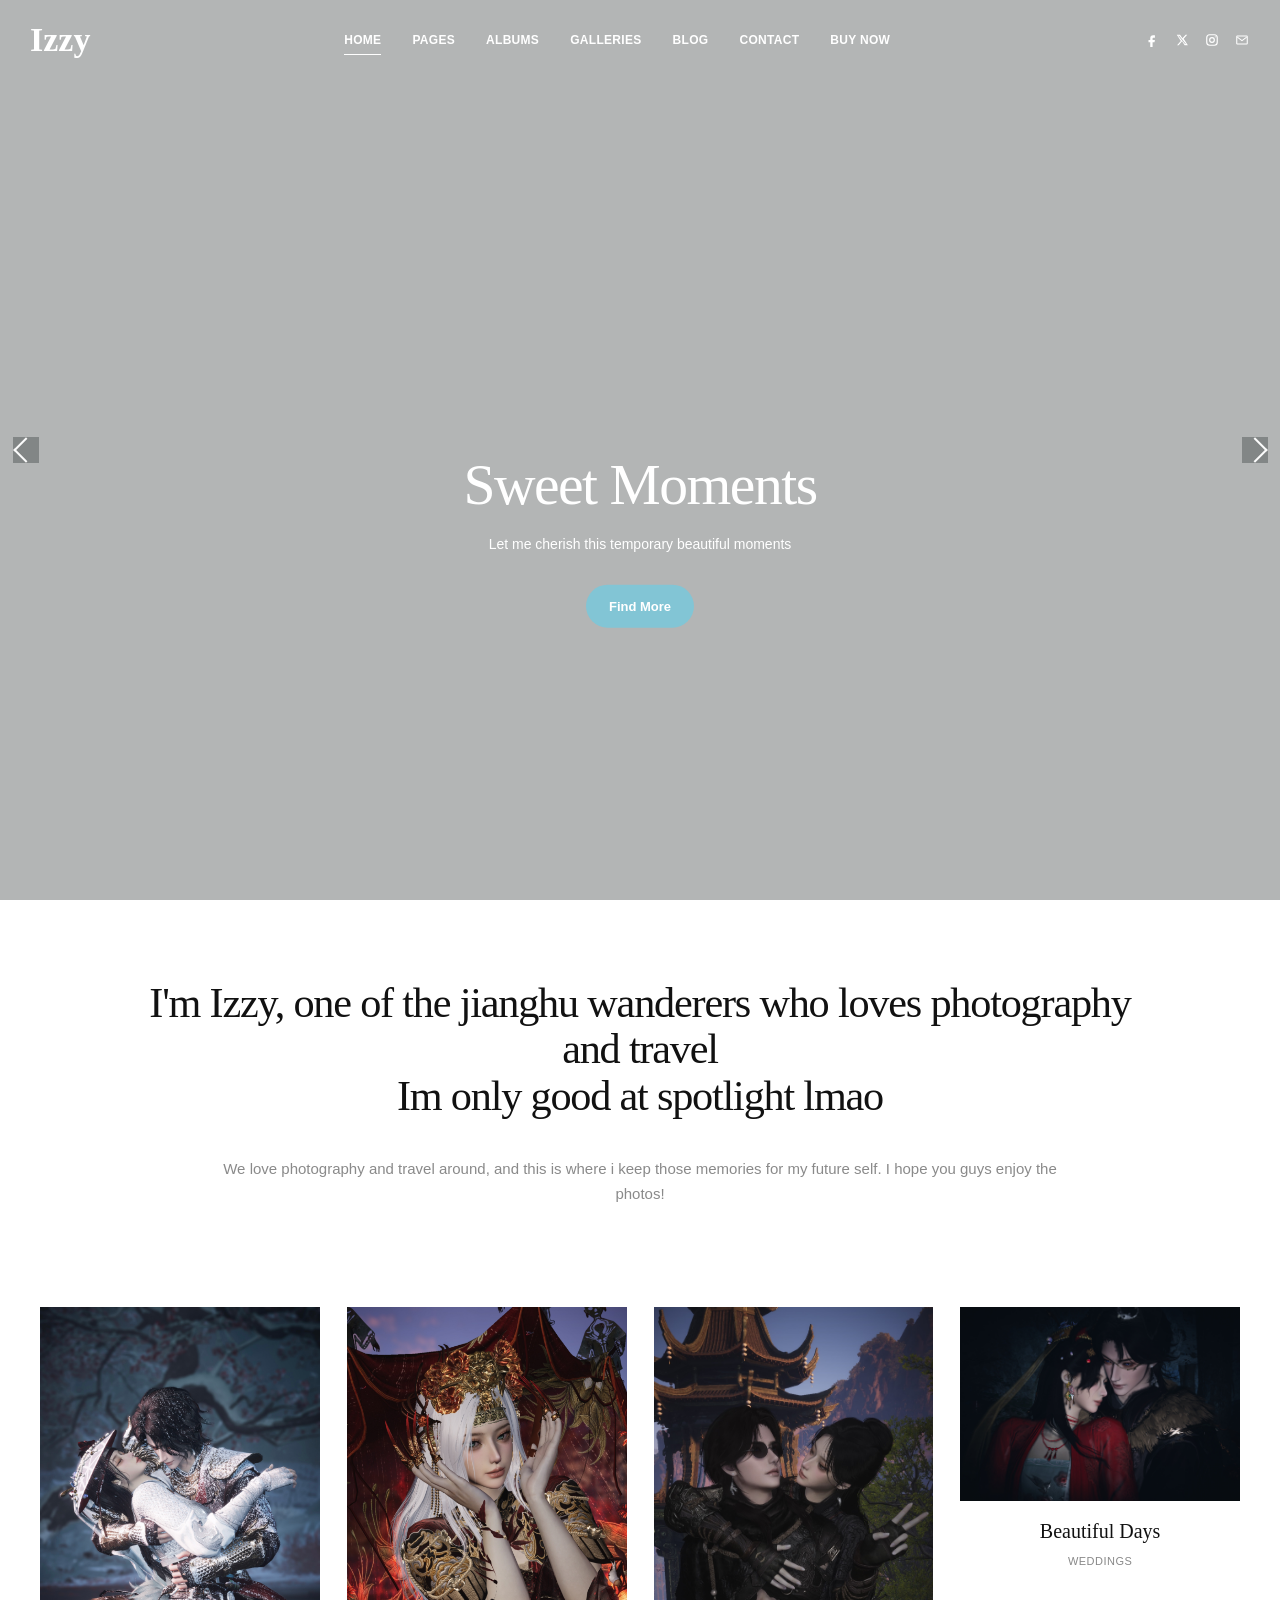
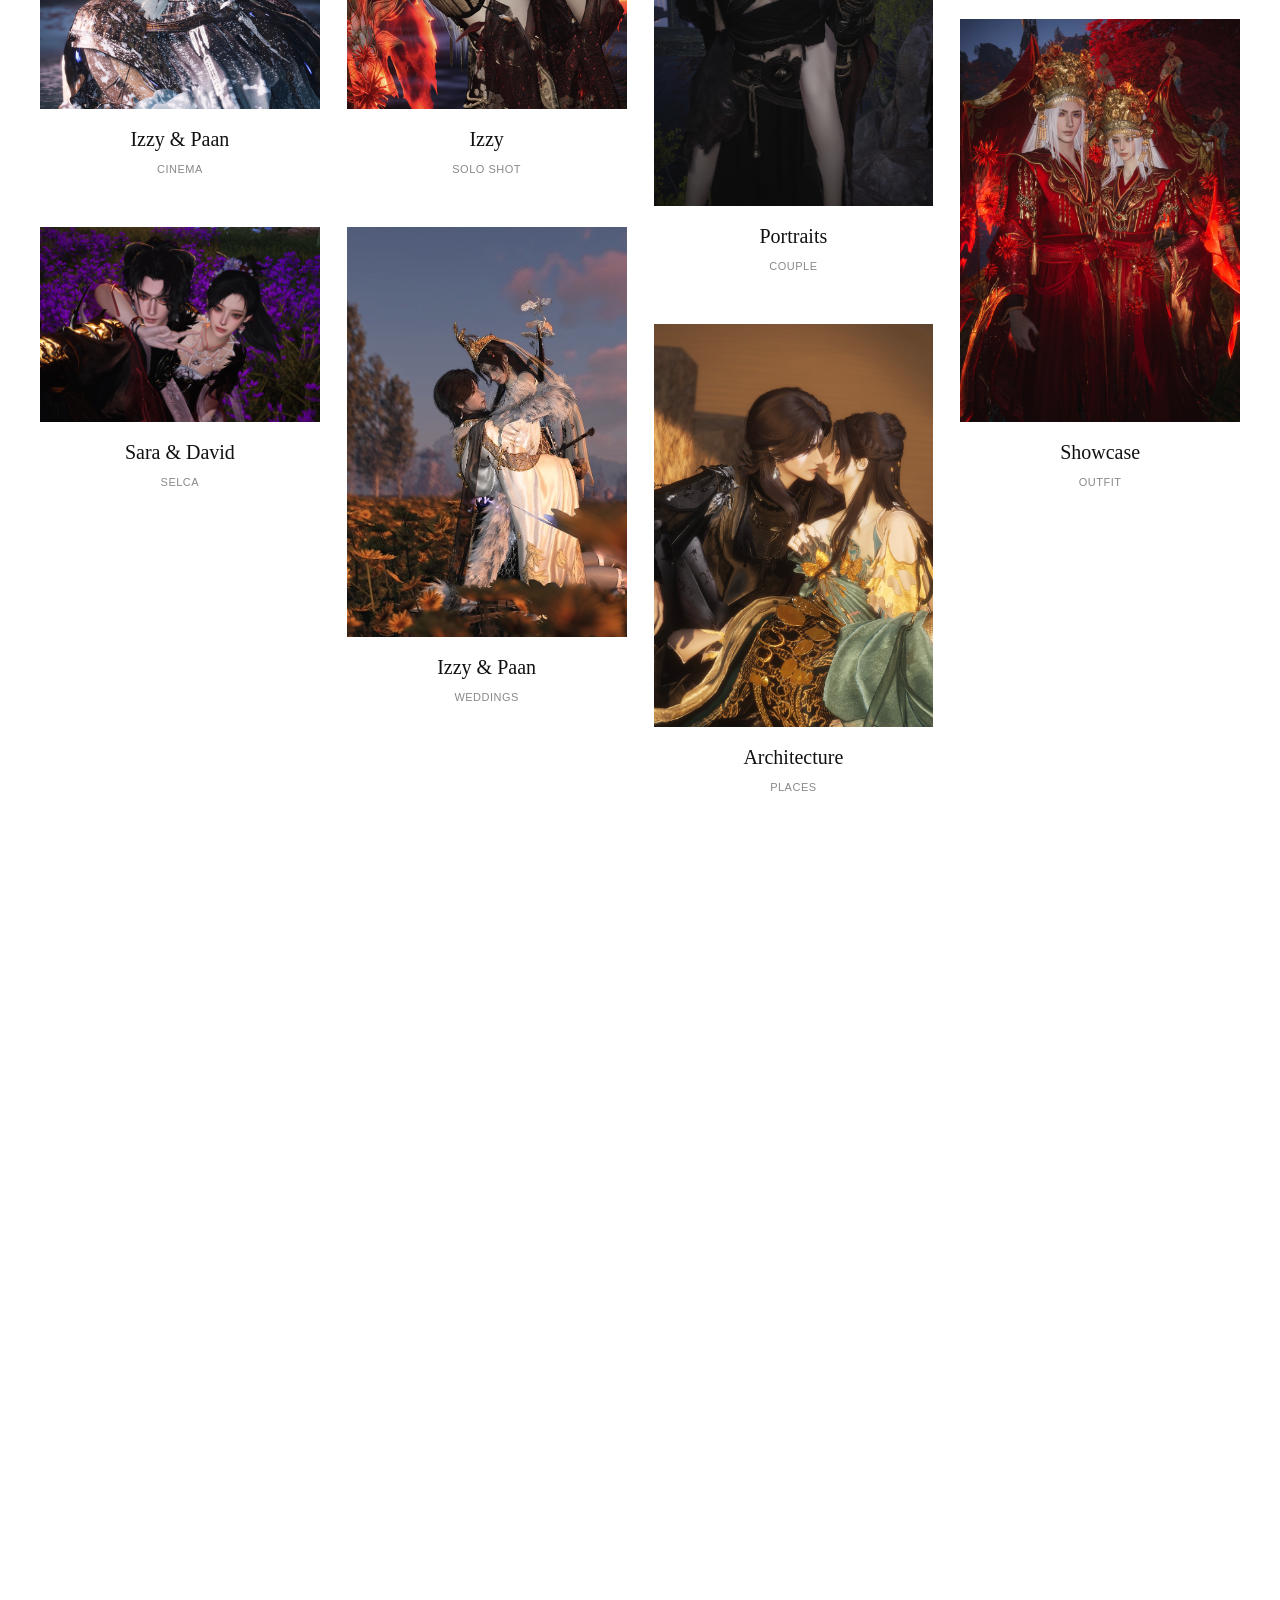
==== commit 5aa9e41c: "add few page" ====
--- a/index.html
+++ b/index.html
@@ -241,16 +241,16 @@
 
                 <article class="photo-item">
 
-                    <a href="#">
+                    <a href="cinema.html">
                         <img
                             src="assets/image/main7.JPG"
                             alt="Ellen and James wedding"
                         >
                     </a>
 
-                    <h3>Ellen &amp; James</h3>
-
-                    <span>DRAMA</span>
+                    <h3>Izzy &amp; Paan</h3>
+
+                    <span>CINEMA</span>
 
                 </article>
 
@@ -277,52 +277,54 @@
 
                 <article class="photo-item">
 
-                    <a href="#">
-                        <img
-                            src= "assets/image/main4.PNG"
+                    <a href="solo.html">
+                        <img
+                            src="assets/image/main1.JPG"
+                            alt="Black and white portrait"
+                        >
+                    </a>
+
+                    <h3>Izzy</h3>
+
+                    <span>SOLO SHOT</span>
+
+                </article>
+
+                <!-- ITEM 4 -->
+
+             
+
+                   <article class="photo-item">
+
+                    <a href="wedding.html">
+                        <img
+                            src= "assets/image/main4.JPG"
                             alt="Carla and Mike wedding"
                         >
                     </a>
 
-                    <h3>Carla &amp; Mike</h3>
+                    <h3>Izzy &amp; Paan</h3>
 
                     <span>WEDDINGS</span>
 
                 </article>
 
 
-                <!-- ITEM 4 -->
+
+                <!-- ITEM 5 -->
 
                 <article class="photo-item">
 
-                    <a href="solo.html">
-                        <img
-                            src="assets/image/main1.PNG"
-                            alt="Black and white portrait"
-                        >
-                    </a>
-
-                    <h3>Izzy</h3>
-
-                    <span>SOLO SHOT</span>
-
-                </article>
-
-
-                <!-- ITEM 5 -->
-
-                <article class="photo-item">
-
-                    <a href="#">
-                        <img
-                            src="assets/image/main2.PNG"
+                    <a href="couple.html">
+                        <img
+                            src="assets/image/main2.JPG"
                             alt="Portrait photography"
                         >
                     </a>
 
                     <h3>Portraits</h3>
 
-                    <span>PEOPLE</span>
+                    <span>COUPLE</span>
 
                 </article>
 
@@ -349,7 +351,7 @@
 
                 <article class="photo-item">
 
-                    <a href="#">
+                    <a href="wedding.html">
                         <img
                             src="assets/image/main6.JPG"
                             alt="Wedding photography"
@@ -367,16 +369,16 @@
 
                 <article class="photo-item">
 
-                    <a href="#">
-                        <img
-                            src="assets/image/main5.PNG"
+                    <a href="outfit.html">
+                        <img
+                            src="assets/image/main5.JPG"
                             alt="Portrait photography"
                         >
                     </a>
 
-                    <h3>People</h3>
-
-                    <span>PEOPLE</span>
+                    <h3>Showcase</h3>
+
+                    <span>OUTFIT</span>
 
                 </article>
 
@@ -443,6 +445,6 @@
         updateHeader();
 
     </script> -->
- <script src="index.js"></script>
+ <script src="/assets/js/index.js"></script>
 </body>
 </html>
